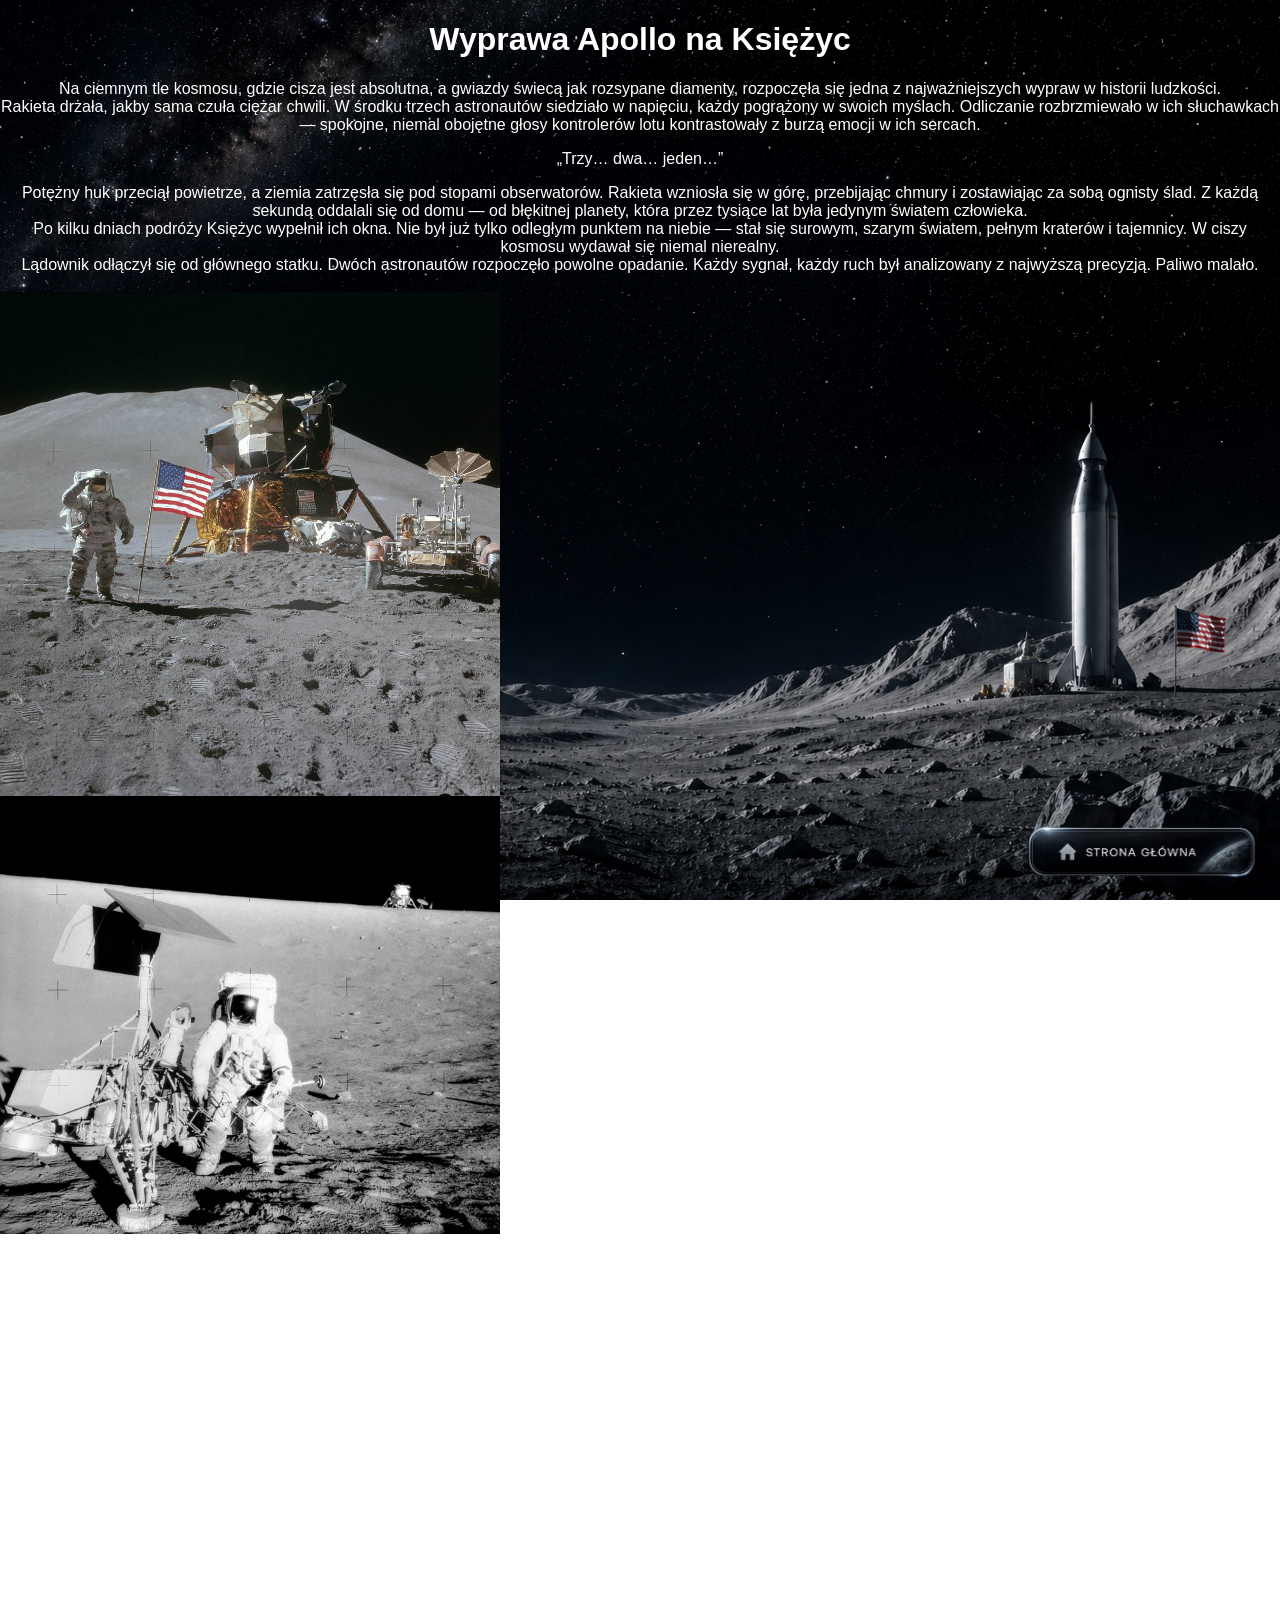
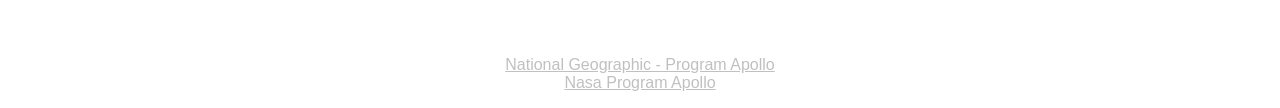
==== apollo.html @ 3b02405c "Add files via upload" ====
﻿<!DOCTYPE html>
<html lang="pl">
<head>
<meta charset="UTF-8">
<title>Misja Artemis</title>
<meta name="viewport" content="width=device-width, initial-scale=1.0">
</head>

<style>

<!-- Responsywność dla telefonu -->

body {
    margin: 0;
    font-family: 'Arial';
    background: url(tlo.png) no-repeat center center fixed;
    background-size: cover;
    color: white;
    text-align: center;
}
body {
    margin: 0;
    font-family: 'Arial';
    background: url(tlo.png) no-repeat center center fixed;
    background-size: cover;
    color: white;
    text-align: center;
}

body {
    font-size: 16px; /* Podstawa dla czytelności */
}

button, a.button {
    padding: 12px 20px; /* Większe obszary kliknięcia */
    display: inline-block;
}

/* Styl dla komputerów i większych ekranów */
.kontener {
    width: 80%;
    margin: 0 auto;
}

/* Styl dla telefonów (ekrany o szerokości do 768 pikseli) */
@media (max-width: 768px) {
    .kontener {
        width: 100%; /* Rozciąga stronę na cały ekran telefonu */
    }
}

img, video {
    max-width: 100%;
    height: auto;
    display: block;
	text-align: center;
}

<!-- Koniec responsywności dla telefonu -->

body {
    margin: 0;
    font-family: 'Arial';
    background: url(tlo.png) no-repeat center center fixed;
    background-size: cover;
    color: white;
    text-align: center;
}
</style>

<!-- Tutaj wrzucamy treść naszej strony -->

    <div>
        <center>
	<h1>Wyprawa Apollo na Księżyc</h1>
        Na ciemnym tle kosmosu, gdzie cisza jest absolutna, a gwiazdy świecą jak rozsypane diamenty, rozpoczęła się jedna z najważniejszych wypraw w historii ludzkości.
<br>Rakieta drżała, jakby sama czuła ciężar chwili. W środku trzech astronautów siedziało w napięciu, każdy pogrążony w swoich myślach. Odliczanie rozbrzmiewało w ich słuchawkach — spokojne, niemal obojętne głosy kontrolerów lotu kontrastowały z burzą emocji w ich sercach.

<p>„Trzy… dwa… jeden…”</p>

Potężny huk przeciął powietrze, a ziemia zatrzęsła się pod stopami obserwatorów. Rakieta wzniosła się w górę, przebijając chmury i zostawiając za sobą ognisty ślad. Z każdą sekundą oddalali się od domu — od błękitnej planety, która przez tysiące lat była jedynym światem człowieka.

<br>Po kilku dniach podróży Księżyc wypełnił ich okna. Nie był już tylko odległym punktem na niebie — stał się surowym, szarym światem, pełnym kraterów i tajemnicy. W ciszy kosmosu wydawał się niemal nierealny.

<br>Lądownik odłączył się od głównego statku. Dwóch astronautów rozpoczęło powolne opadanie. Każdy sygnał, każdy ruch był analizowany z najwyższą precyzją. Paliwo malało.
	
	
    </div>

<br> <img src="apollo grafika 1.jpg"  width="500" height="400">

<img src="apollo grafika 2.jpg" width="500" height="400">
<br><i>Źródło: Nasa.gov</i>

<p>„Jeszcze trochę…” — powiedział jeden z nich, patrząc na wskaźniki.</p>

<br>Kurz księżycowy uniósł się pod silnikami, gdy dotknęli powierzchni. Na moment zapadła cisza.
<p>„Wylądowaliśmy.”</p>

Te słowa, proste, a jednak pełne znaczenia, rozeszły się przez przestrzeń kosmiczną aż na Ziemię, gdzie miliony ludzi wstrzymały oddech.

<br>Drabinka była zimna i metaliczna. Pierwszy astronauta zszedł powoli, ostrożnie stawiając stopę na nieznanym gruncie. Kiedy jego but dotknął powierzchni, historia zmieniła swój bieg.

<br>Spojrzał w górę — nad nim czarne niebo, a na nim Ziemia. Mała, niebieska kula, delikatna i piękna. Nagle wszystko wydało się kruche.

<br>Drugi astronauta dołączył do niego. Razem zaczęli badać teren, zbierać próbki, ustawiać urządzenia. Każdy ich ruch był transmitowany na żywo. Ludzie na całym świecie patrzyli, jak człowiek stawia pierwsze kroki poza swoją planetą.

<br>Nie było tam wiatru, nie było dźwięku — tylko ich oddechy i ciche trzaski w słuchawkach. A jednak ta cisza była pełna znaczenia. Była dowodem na to, że człowiek potrafi przekraczać granice, które kiedyś wydawały się nieosiągalne.

<br>Gdy nadszedł czas powrotu, spojrzeli jeszcze raz na horyzont. Księżyc nie był już tylko celem — stał się symbolem odwagi.

<br>Wrócili na Ziemię jako bohaterowie, ale też jako świadkowie czegoś większego. Zobaczyli, jak mały jest świat i jak wielkie są możliwości człowieka.

<br>A nocą, gdy ludzie patrzyli w niebo, Księżyc nie był już tylko tajemniczą kulą światła.

<br>Był miejscem, na którym ktoś kiedyś stanął.

<p>
<br> <a href="https://www.national-geographic.pl/tag/program-apollo/" style="color: #C0C0C0" target="_blank">National Geographic - Program Apollo</a>

<br><a href="https://www.nasa.gov/the-apollo-program/" style="color: #C0C0C0" target="_blank">Nasa Program Apollo</a>
</p>

<div align="right" style="position: fixed; bottom: 20px; width: 100%;">
	<a href="index.html">
		<img src="przycisk.png" width="20%" high="20%">
	</a>


</div>
</body>
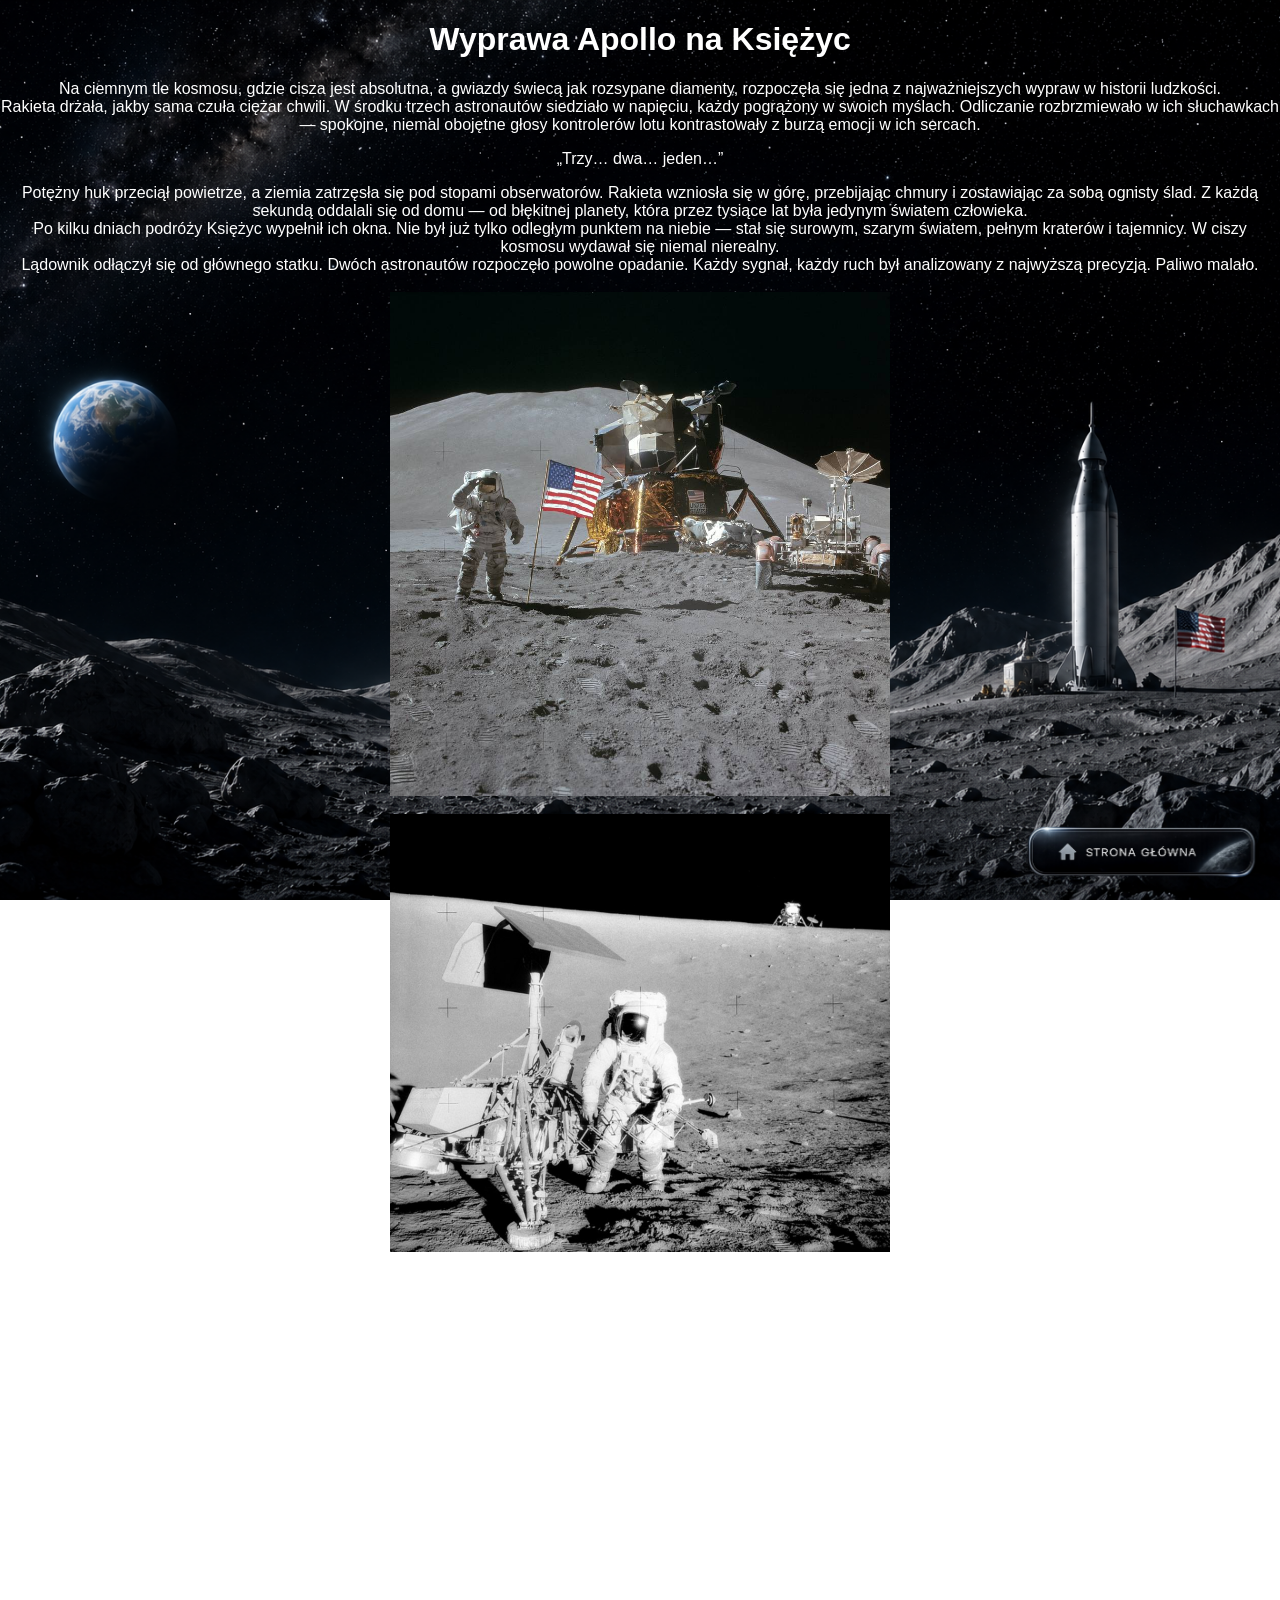
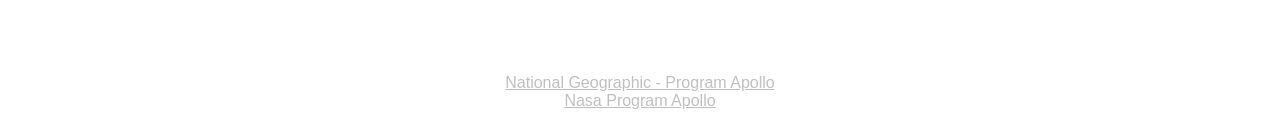
==== commit 003b3943: "Add files via upload" ====
--- a/apollo.html
+++ b/apollo.html
@@ -87,9 +87,9 @@
 	
     </div>
 
-<br> <img src="apollo grafika 1.jpg"  width="500" height="400">
+<br><center> <img src="apollo grafika 1.jpg"  width="500" height="400">
 
-<img src="apollo grafika 2.jpg" width="500" height="400">
+<br><img src="apollo grafika 2.jpg" width="500" height="400">
 <br><i>Źródło: Nasa.gov</i>
 
 <p>„Jeszcze trochę…” — powiedział jeden z nich, patrząc na wskaźniki.</p>
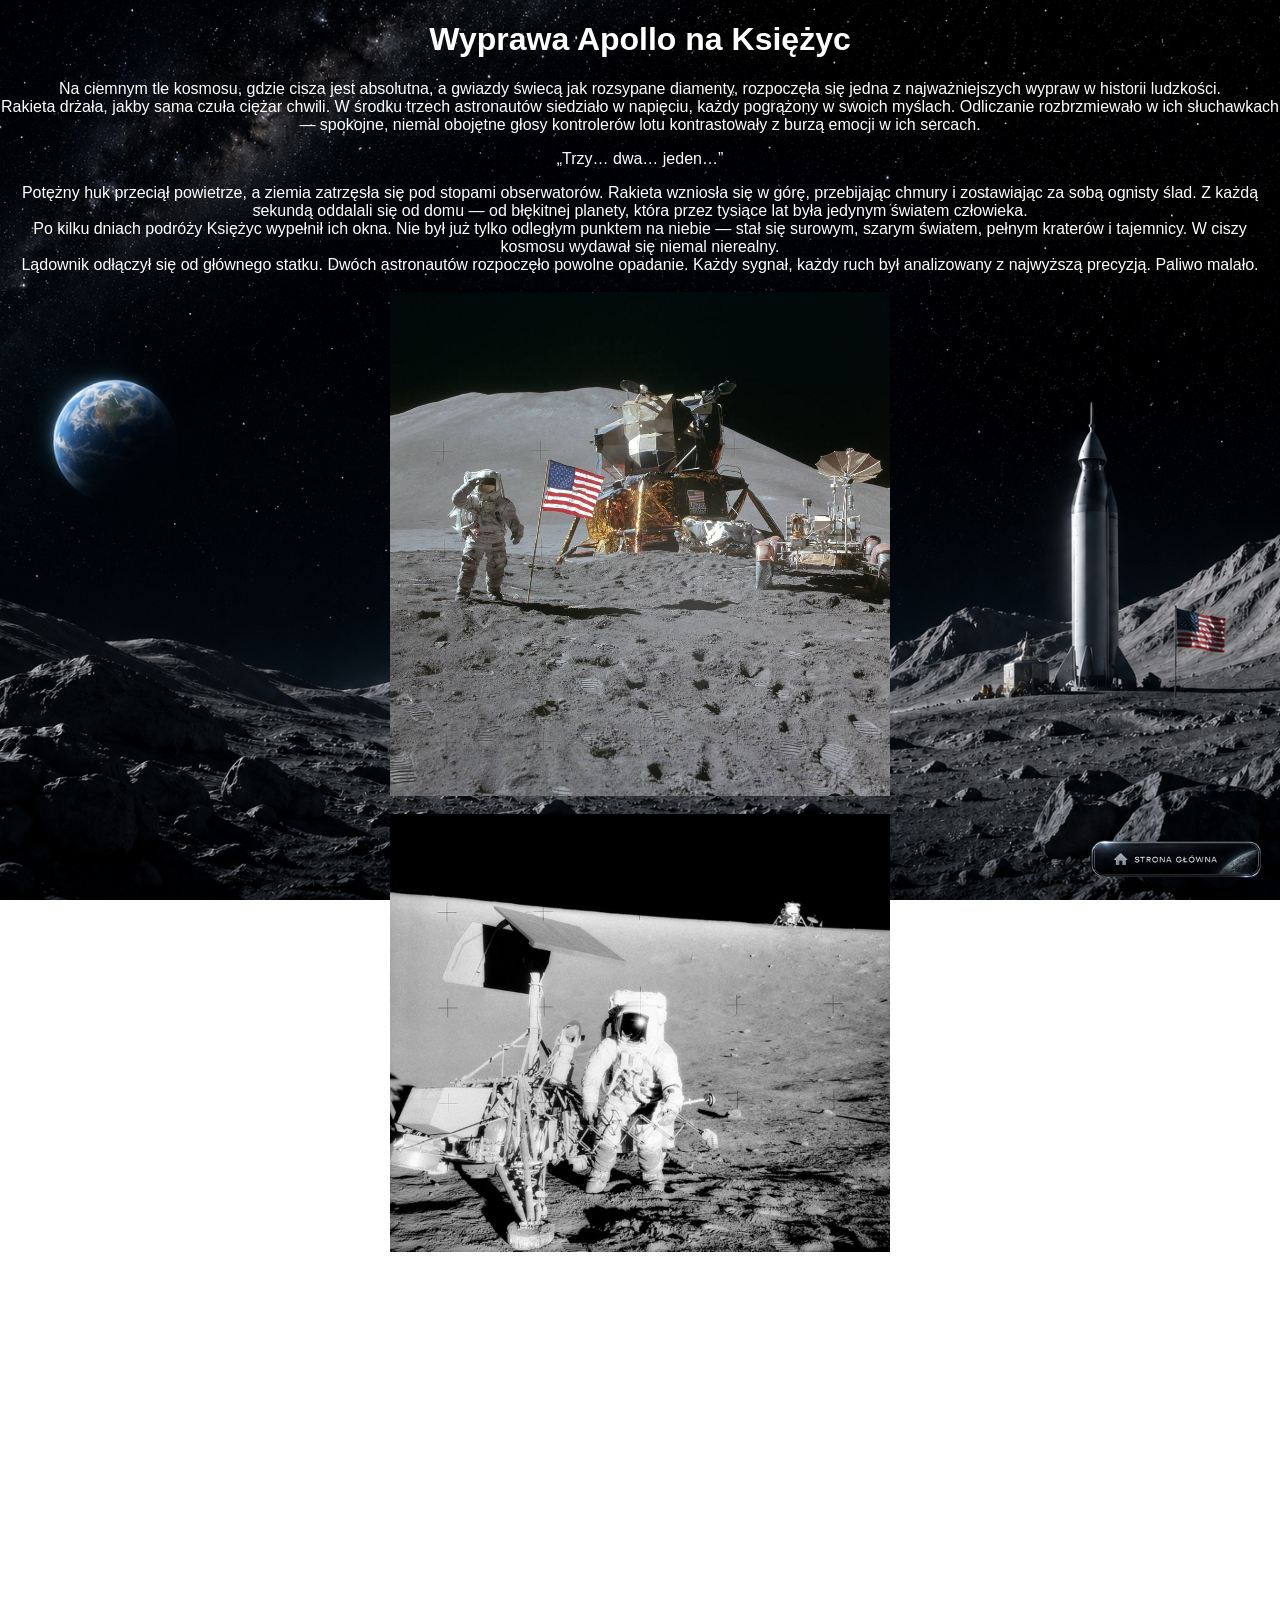
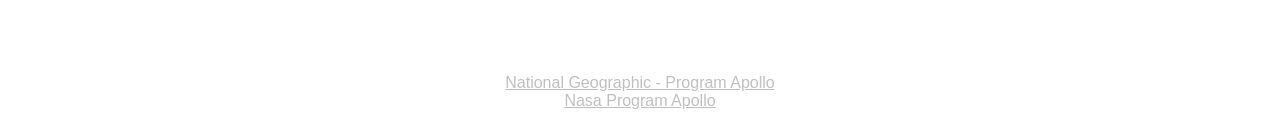
==== commit 43a8ce88: "Add files via upload" ====
--- a/apollo.html
+++ b/apollo.html
@@ -2,71 +2,12 @@
 <html lang="pl">
 <head>
 <meta charset="UTF-8">
+<meta name="viewport" content="width=device-width, initial-scale=1.0">
+<link rel="stylesheet" href="style.css">
 <title>Misja Artemis</title>
-<meta name="viewport" content="width=device-width, initial-scale=1.0">
 </head>
 
-<style>
 
-<!-- Responsywność dla telefonu -->
-
-body {
-    margin: 0;
-    font-family: 'Arial';
-    background: url(tlo.png) no-repeat center center fixed;
-    background-size: cover;
-    color: white;
-    text-align: center;
-}
-body {
-    margin: 0;
-    font-family: 'Arial';
-    background: url(tlo.png) no-repeat center center fixed;
-    background-size: cover;
-    color: white;
-    text-align: center;
-}
-
-body {
-    font-size: 16px; /* Podstawa dla czytelności */
-}
-
-button, a.button {
-    padding: 12px 20px; /* Większe obszary kliknięcia */
-    display: inline-block;
-}
-
-/* Styl dla komputerów i większych ekranów */
-.kontener {
-    width: 80%;
-    margin: 0 auto;
-}
-
-/* Styl dla telefonów (ekrany o szerokości do 768 pikseli) */
-@media (max-width: 768px) {
-    .kontener {
-        width: 100%; /* Rozciąga stronę na cały ekran telefonu */
-    }
-}
-
-img, video {
-    max-width: 100%;
-    height: auto;
-    display: block;
-	text-align: center;
-}
-
-<!-- Koniec responsywności dla telefonu -->
-
-body {
-    margin: 0;
-    font-family: 'Arial';
-    background: url(tlo.png) no-repeat center center fixed;
-    background-size: cover;
-    color: white;
-    text-align: center;
-}
-</style>
 
 <!-- Tutaj wrzucamy treść naszej strony -->
 
@@ -89,7 +30,7 @@
 
 <br><center> <img src="apollo grafika 1.jpg"  width="500" height="400">
 
-<br><img src="apollo grafika 2.jpg" width="500" height="400">
+<br><center><img src="apollo grafika 2.jpg" width="500" height="400">
 <br><i>Źródło: Nasa.gov</i>
 
 <p>„Jeszcze trochę…” — powiedział jeden z nich, patrząc na wskaźniki.</p>
@@ -123,11 +64,11 @@
 
 <div align="right" style="position: fixed; bottom: 20px; width: 100%;">
 	<a href="index.html">
-		<img src="przycisk.png" width="20%" high="20%">
+		<img src="przycisk.png" class="przycisk">
+	<!--	<center><img src="przycisk.png" width="15%" height="15%"></center> -->
 	</a>
+</div>
 
-
-</div>
 </body>
 
 
--- a/style.css
+++ b/style.css
@@ -0,0 +1,41 @@
+.przycisk {
+    width: 15%;
+    min-width: 180px;
+    height: auto;
+}
+body {
+    margin: 0;
+    font-family: 'Arial';
+    background: url(tlo.png) no-repeat center center fixed;
+    background-size: cover;
+    color: white;
+    text-align: center;
+}
+
+body {
+    font-size: 16px; /* Podstawa dla czytelności */
+}
+
+button, a.button {
+    padding: 12px 20px; /* Większe obszary kliknięcia */
+    display: inline-block;
+}
+
+/* Styl dla komputerów i większych ekranów */
+.kontener {
+    width: 80%;
+    margin: 0 auto;
+}
+
+/* Styl dla telefonów (ekrany o szerokości do 768 pikseli) */
+@media (max-width: 768px) {
+    .kontener {
+        width: 100%; /* Rozciąga stronę na cały ekran telefonu */
+    }
+}
+
+img, video {
+    max-width: 100%;
+    height: auto;
+    display: block;
+}
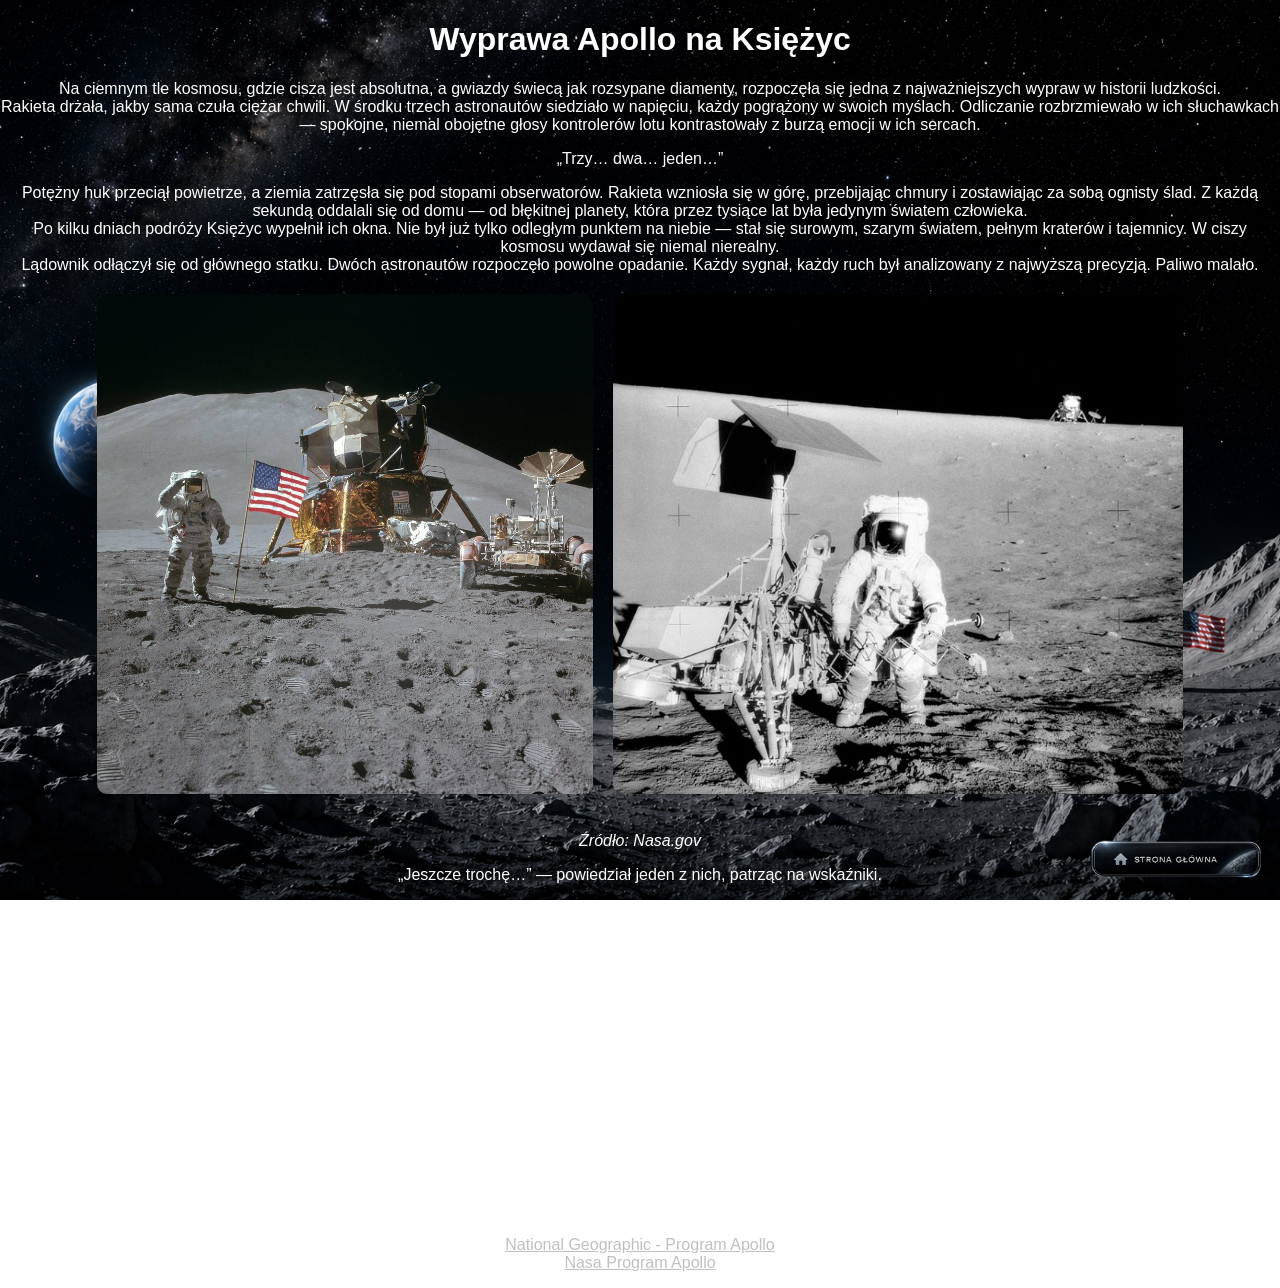
==== commit 56c23198: "Add files via upload" ====
--- a/apollo.html
+++ b/apollo.html
@@ -27,10 +27,12 @@
 	
 	
     </div>
+	
+<div class="galeria">
+	<img src="apollo grafika 1.jpg">
+	<img src="apollo grafika 2.jpg">
+</div>
 
-<br><center> <img src="apollo grafika 1.jpg"  width="500" height="400">
-
-<br><center><img src="apollo grafika 2.jpg" width="500" height="400">
 <br><i>Źródło: Nasa.gov</i>
 
 <p>„Jeszcze trochę…” — powiedział jeden z nich, patrząc na wskaźniki.</p>
--- a/style.css
+++ b/style.css
@@ -38,4 +38,85 @@
     max-width: 100%;
     height: auto;
     display: block;
+}
+.video-container {
+    width: 90%;
+    max-width: 800px;
+    margin: 0 auto;
+}
+
+.video-container iframe {
+    width: 100%;
+    aspect-ratio: 16 / 9;
+    height: auto;
+    border: 0;
+}
+
+.maskotka {
+    width: 20%;
+    min-width: 180px;
+    max-width: 300px;
+    height: auto;
+}
+.zdjecie {
+    height: 300px;
+    width: auto;
+}
+
+@media (max-width: 768px) {
+    .zdjecie {
+        width: 95%;
+    }
+}
+.zaloga-zdjecie {
+    width: 30%;
+    max-width: 350px;
+    min-width: 220px;
+    height: auto;
+    border-radius: 10px;
+    display: block;
+    margin: 20px auto;
+}
+.jedzenie-zdjecie {
+    width: 30%;
+    max-width: 350px;
+    min-width: 220px;
+    height: auto;
+    display: block;
+    margin: 15px auto;
+    border-radius: 10px;
+}
+@media (max-width: 768px) {
+    .jedzenie-zdjecie {
+        width: 90%;
+        min-width: 0;
+		padding: 10px;
+    }
+}
+.ostrzezenie {
+    color: #ff4d4d;
+    background-color: rgba(0, 0, 0, 0.75);
+    padding: 15px;
+    border-left: 5px solid #ff0000;
+    border-radius: 10px;
+    width: 70%;
+	max-width: 900px;
+    margin: 20px auto;
+    line-height: 1.6;
+    text-align: center;
+}
+.galeria {
+    display: flex;
+    justify-content: center;
+	align-items: flex-start;
+    gap: 20px;
+    flex-wrap: wrap;
+	margin: 20px 0;
+}
+
+.galeria img {
+    width: 45%;
+    max-height: 500px;
+    width: auto;
+	border-radius: 10px;
 }
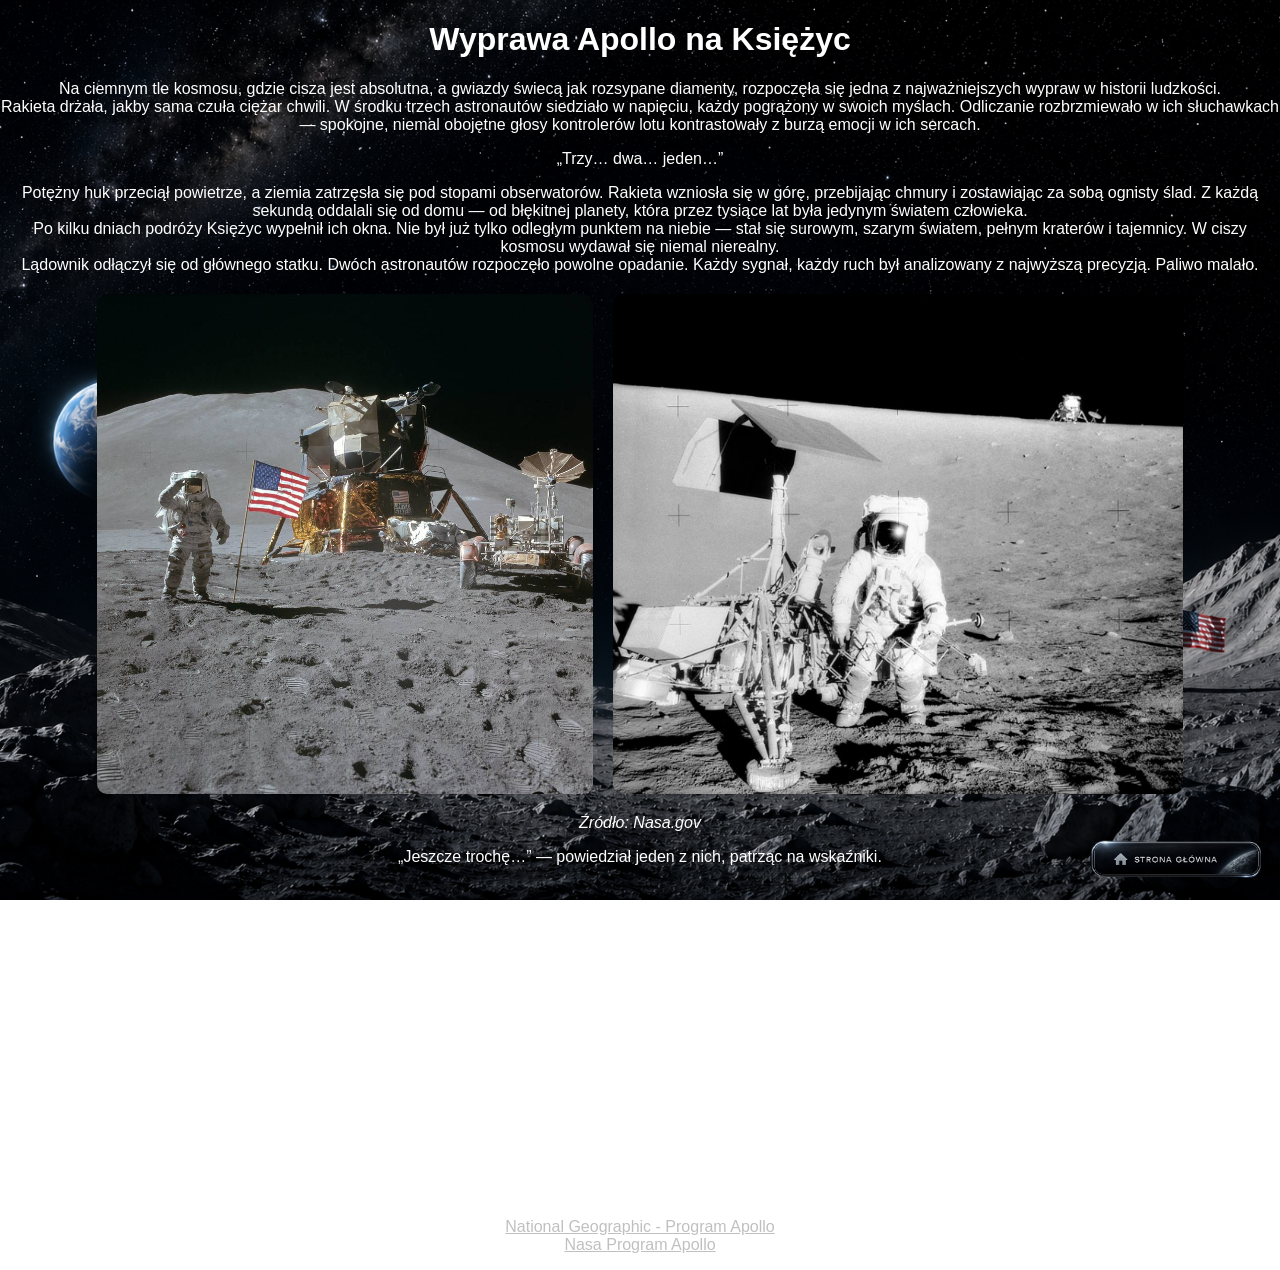
==== commit a501b2c9: "Add files via upload" ====
--- a/apollo.html
+++ b/apollo.html
@@ -33,7 +33,7 @@
 	<img src="apollo grafika 2.jpg">
 </div>
 
-<br><i>Źródło: Nasa.gov</i>
+<i>Źródło: Nasa.gov</i>
 
 <p>„Jeszcze trochę…” — powiedział jeden z nich, patrząc na wskaźniki.</p>
 
@@ -43,31 +43,22 @@
 Te słowa, proste, a jednak pełne znaczenia, rozeszły się przez przestrzeń kosmiczną aż na Ziemię, gdzie miliony ludzi wstrzymały oddech.
 
 <br>Drabinka była zimna i metaliczna. Pierwszy astronauta zszedł powoli, ostrożnie stawiając stopę na nieznanym gruncie. Kiedy jego but dotknął powierzchni, historia zmieniła swój bieg.
-
 <br>Spojrzał w górę — nad nim czarne niebo, a na nim Ziemia. Mała, niebieska kula, delikatna i piękna. Nagle wszystko wydało się kruche.
-
 <br>Drugi astronauta dołączył do niego. Razem zaczęli badać teren, zbierać próbki, ustawiać urządzenia. Każdy ich ruch był transmitowany na żywo. Ludzie na całym świecie patrzyli, jak człowiek stawia pierwsze kroki poza swoją planetą.
-
 <br>Nie było tam wiatru, nie było dźwięku — tylko ich oddechy i ciche trzaski w słuchawkach. A jednak ta cisza była pełna znaczenia. Była dowodem na to, że człowiek potrafi przekraczać granice, które kiedyś wydawały się nieosiągalne.
-
 <br>Gdy nadszedł czas powrotu, spojrzeli jeszcze raz na horyzont. Księżyc nie był już tylko celem — stał się symbolem odwagi.
-
 <br>Wrócili na Ziemię jako bohaterowie, ale też jako świadkowie czegoś większego. Zobaczyli, jak mały jest świat i jak wielkie są możliwości człowieka.
-
 <br>A nocą, gdy ludzie patrzyli w niebo, Księżyc nie był już tylko tajemniczą kulą światła.
-
 <br>Był miejscem, na którym ktoś kiedyś stanął.
 
 <p>
-<br> <a href="https://www.national-geographic.pl/tag/program-apollo/" style="color: #C0C0C0" target="_blank">National Geographic - Program Apollo</a>
-
+<br><a href="https://www.national-geographic.pl/tag/program-apollo/" style="color: #C0C0C0" target="_blank">National Geographic - Program Apollo</a>
 <br><a href="https://www.nasa.gov/the-apollo-program/" style="color: #C0C0C0" target="_blank">Nasa Program Apollo</a>
 </p>
 
 <div align="right" style="position: fixed; bottom: 20px; width: 100%;">
 	<a href="index.html">
 		<img src="przycisk.png" class="przycisk">
-	<!--	<center><img src="przycisk.png" width="15%" height="15%"></center> -->
 	</a>
 </div>
 
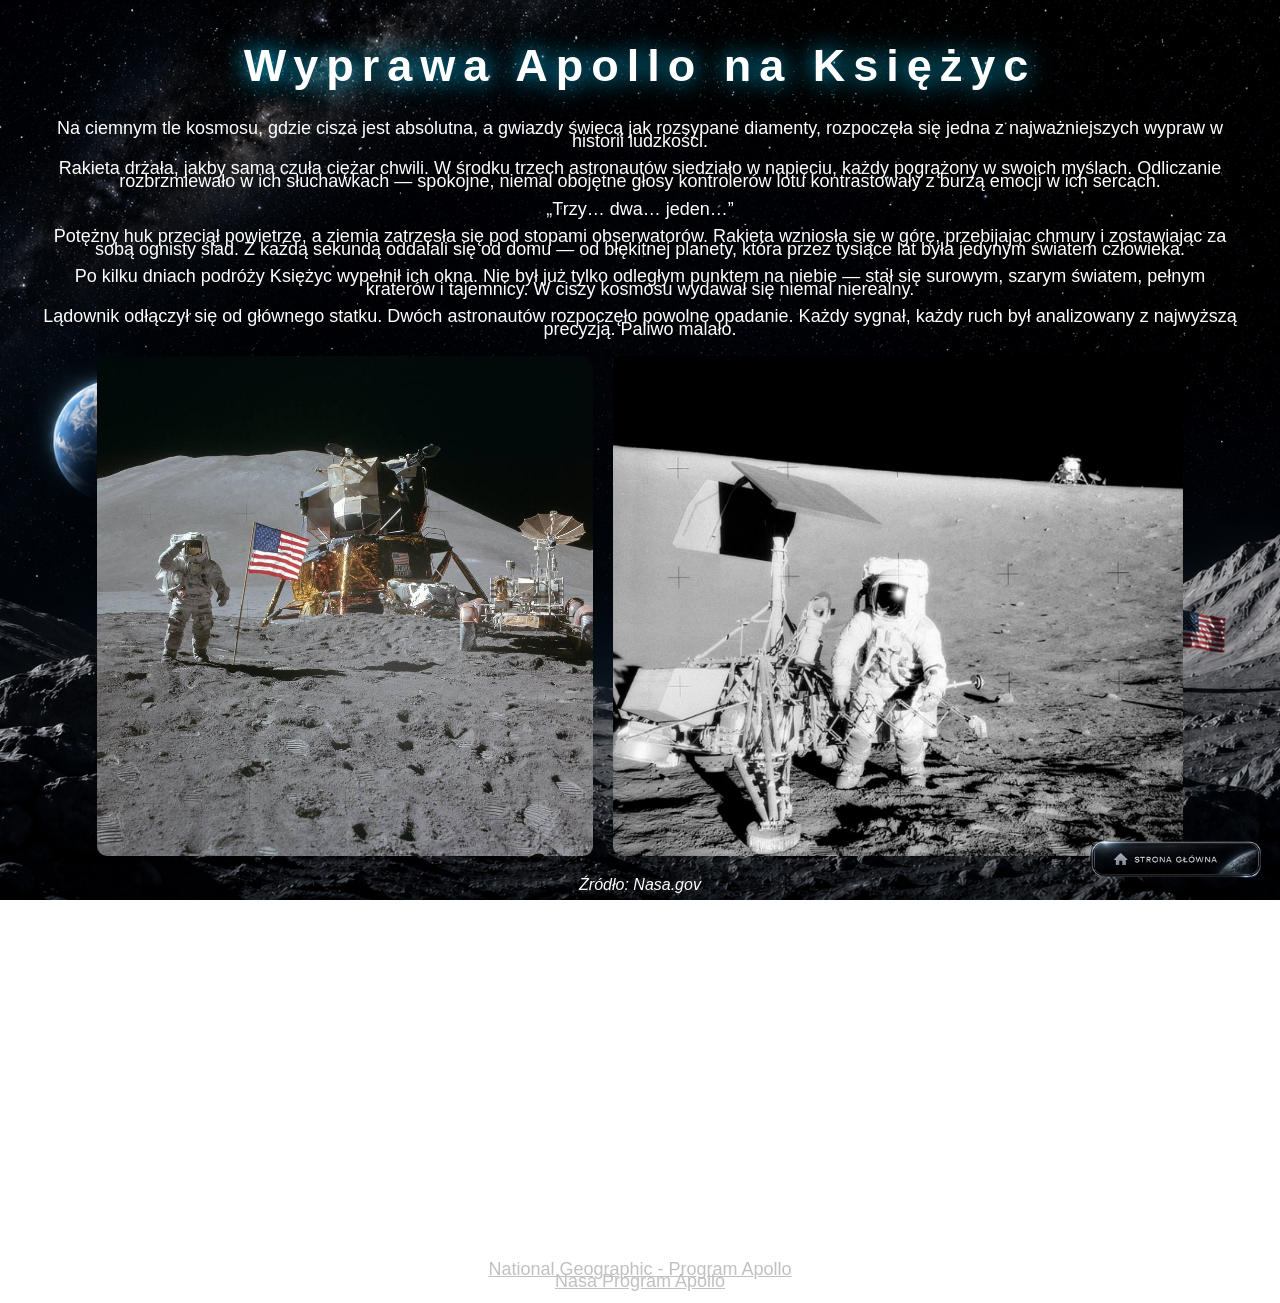
==== commit 67213a6b: "Add files via upload" ====
--- a/apollo.html
+++ b/apollo.html
@@ -13,17 +13,14 @@
 
     <div>
         <center>
-	<h1>Wyprawa Apollo na Księżyc</h1>
-        Na ciemnym tle kosmosu, gdzie cisza jest absolutna, a gwiazdy świecą jak rozsypane diamenty, rozpoczęła się jedna z najważniejszych wypraw w historii ludzkości.
-<br>Rakieta drżała, jakby sama czuła ciężar chwili. W środku trzech astronautów siedziało w napięciu, każdy pogrążony w swoich myślach. Odliczanie rozbrzmiewało w ich słuchawkach — spokojne, niemal obojętne głosy kontrolerów lotu kontrastowały z burzą emocji w ich sercach.
+<h1>Wyprawa Apollo na Księżyc</h1>
 
+<p>Na ciemnym tle kosmosu, gdzie cisza jest absolutna, a gwiazdy świecą jak rozsypane diamenty, rozpoczęła się jedna z najważniejszych wypraw w historii ludzkości. </p>
+<p>Rakieta drżała, jakby sama czuła ciężar chwili. W środku trzech astronautów siedziało w napięciu, każdy pogrążony w swoich myślach. Odliczanie rozbrzmiewało w ich słuchawkach — spokojne, niemal obojętne głosy kontrolerów lotu kontrastowały z burzą emocji w ich sercach.</p>
 <p>„Trzy… dwa… jeden…”</p>
-
-Potężny huk przeciął powietrze, a ziemia zatrzęsła się pod stopami obserwatorów. Rakieta wzniosła się w górę, przebijając chmury i zostawiając za sobą ognisty ślad. Z każdą sekundą oddalali się od domu — od błękitnej planety, która przez tysiące lat była jedynym światem człowieka.
-
-<br>Po kilku dniach podróży Księżyc wypełnił ich okna. Nie był już tylko odległym punktem na niebie — stał się surowym, szarym światem, pełnym kraterów i tajemnicy. W ciszy kosmosu wydawał się niemal nierealny.
-
-<br>Lądownik odłączył się od głównego statku. Dwóch astronautów rozpoczęło powolne opadanie. Każdy sygnał, każdy ruch był analizowany z najwyższą precyzją. Paliwo malało.
+<p>Potężny huk przeciął powietrze, a ziemia zatrzęsła się pod stopami obserwatorów. Rakieta wzniosła się w górę, przebijając chmury i zostawiając za sobą ognisty ślad. Z każdą sekundą oddalali się od domu — od błękitnej planety, która przez tysiące lat była jedynym światem człowieka.</p>
+<p>Po kilku dniach podróży Księżyc wypełnił ich okna. Nie był już tylko odległym punktem na niebie — stał się surowym, szarym światem, pełnym kraterów i tajemnicy. W ciszy kosmosu wydawał się niemal nierealny.</p>
+<p>Lądownik odłączył się od głównego statku. Dwóch astronautów rozpoczęło powolne opadanie. Każdy sygnał, każdy ruch był analizowany z najwyższą precyzją. Paliwo malało.</p>
 	
 	
     </div>
@@ -36,20 +33,18 @@
 <i>Źródło: Nasa.gov</i>
 
 <p>„Jeszcze trochę…” — powiedział jeden z nich, patrząc na wskaźniki.</p>
-
-<br>Kurz księżycowy uniósł się pod silnikami, gdy dotknęli powierzchni. Na moment zapadła cisza.
+<p>Kurz księżycowy uniósł się pod silnikami, gdy dotknęli powierzchni. Na moment zapadła cisza.</p>
 <p>„Wylądowaliśmy.”</p>
 
-Te słowa, proste, a jednak pełne znaczenia, rozeszły się przez przestrzeń kosmiczną aż na Ziemię, gdzie miliony ludzi wstrzymały oddech.
+<p>Te słowa, proste, a jednak pełne znaczenia, rozeszły się przez przestrzeń kosmiczną aż na Ziemię, gdzie miliony ludzi wstrzymały oddech.</p>
 
-<br>Drabinka była zimna i metaliczna. Pierwszy astronauta zszedł powoli, ostrożnie stawiając stopę na nieznanym gruncie. Kiedy jego but dotknął powierzchni, historia zmieniła swój bieg.
-<br>Spojrzał w górę — nad nim czarne niebo, a na nim Ziemia. Mała, niebieska kula, delikatna i piękna. Nagle wszystko wydało się kruche.
-<br>Drugi astronauta dołączył do niego. Razem zaczęli badać teren, zbierać próbki, ustawiać urządzenia. Każdy ich ruch był transmitowany na żywo. Ludzie na całym świecie patrzyli, jak człowiek stawia pierwsze kroki poza swoją planetą.
-<br>Nie było tam wiatru, nie było dźwięku — tylko ich oddechy i ciche trzaski w słuchawkach. A jednak ta cisza była pełna znaczenia. Była dowodem na to, że człowiek potrafi przekraczać granice, które kiedyś wydawały się nieosiągalne.
-<br>Gdy nadszedł czas powrotu, spojrzeli jeszcze raz na horyzont. Księżyc nie był już tylko celem — stał się symbolem odwagi.
-<br>Wrócili na Ziemię jako bohaterowie, ale też jako świadkowie czegoś większego. Zobaczyli, jak mały jest świat i jak wielkie są możliwości człowieka.
-<br>A nocą, gdy ludzie patrzyli w niebo, Księżyc nie był już tylko tajemniczą kulą światła.
-<br>Był miejscem, na którym ktoś kiedyś stanął.
+<p>Drabinka była zimna i metaliczna. Pierwszy astronauta zszedł powoli, ostrożnie stawiając stopę na nieznanym gruncie. Kiedy jego but dotknął powierzchni, historia zmieniła swój bieg.</p>
+<p>Spojrzał w górę — nad nim czarne niebo, a na nim Ziemia. Mała, niebieska kula, delikatna i piękna. Nagle wszystko wydało się kruche.</p>
+<p>Drugi astronauta dołączył do niego. Razem zaczęli badać teren, zbierać próbki, ustawiać urządzenia. Każdy ich ruch był transmitowany na żywo. Ludzie na całym świecie patrzyli, jak człowiek stawia pierwsze kroki poza swoją planetą.</p>
+<p>Nie było tam wiatru, nie było dźwięku — tylko ich oddechy i ciche trzaski w słuchawkach. A jednak ta cisza była pełna znaczenia. Była dowodem na to, że człowiek potrafi przekraczać granice, które kiedyś wydawały się nieosiągalne.</p>
+<p>Gdy nadszedł czas powrotu, spojrzeli jeszcze raz na horyzont. Księżyc nie był już tylko celem — stał się symbolem odwagi.</p>
+<p>Wrócili na Ziemię jako bohaterowie, ale też jako świadkowie czegoś większego. Zobaczyli, jak mały jest świat i jak wielkie są możliwości człowieka.</p>
+<p>A nocą, gdy ludzie patrzyli w niebo, Księżyc nie był już tylko tajemniczą kulą światła. Był miejscem, na którym ktoś kiedyś stanął.</p>
 
 <p>
 <br><a href="https://www.national-geographic.pl/tag/program-apollo/" style="color: #C0C0C0" target="_blank">National Geographic - Program Apollo</a>
--- a/style.css
+++ b/style.css
@@ -3,6 +3,31 @@
     min-width: 180px;
     height: auto;
 }
+
+h1 {
+    font-size: 45px;
+    letter-spacing: 8px;
+    margin-top: 40px;
+    text-shadow: 0 0 25px #00ccff;
+}
+
+h2 {
+    text-align: center;
+    color: #87CEEB;
+    font-size: 24px;
+    font-weight: normal;
+    margin: 20px 0;
+    line-height: 1.5;
+}
+
+
+p {
+    font-size: 18px;
+    text-align: center;
+    margin: 15px 40px;
+    line-height: 0.7;
+}
+
 body {
     margin: 0;
     font-family: 'Arial';
@@ -52,6 +77,7 @@
     border: 0;
 }
 
+/*
 .maskotka {
     width: 20%;
     min-width: 180px;
@@ -93,6 +119,7 @@
 		padding: 10px;
     }
 }
+*/
 .ostrzezenie {
     color: #ff4d4d;
     background-color: rgba(0, 0, 0, 0.75);
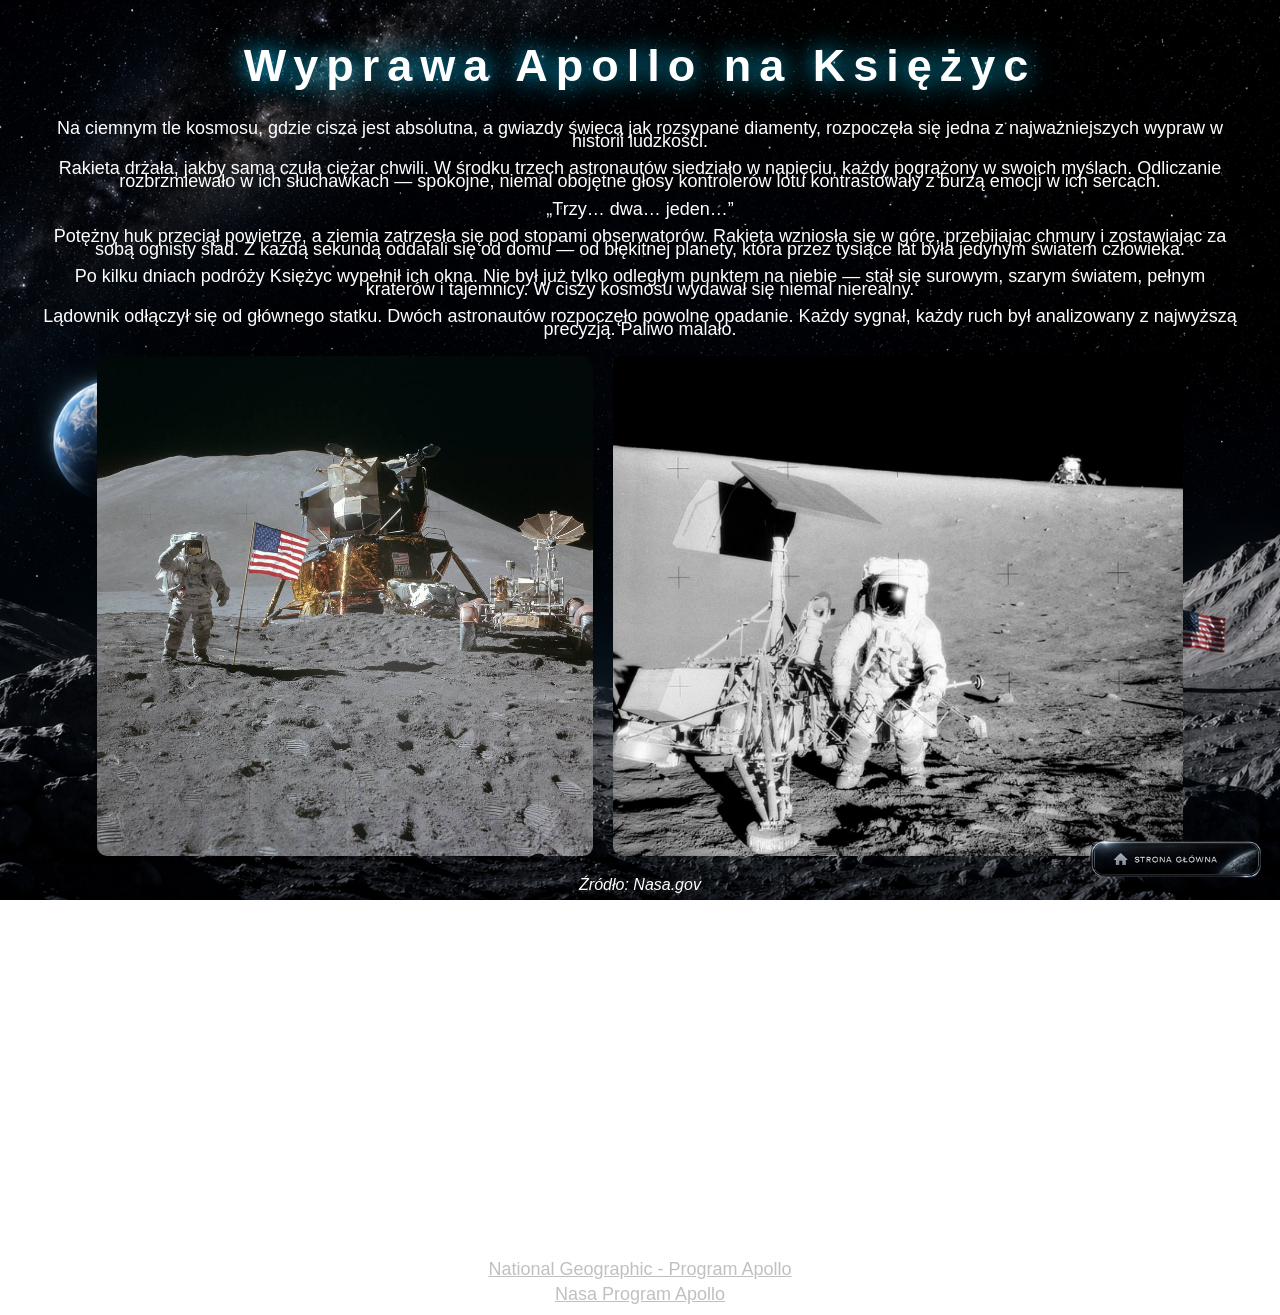
==== commit 6c9a2c6a: "Add files via upload" ====
--- a/apollo.html
+++ b/apollo.html
@@ -47,8 +47,8 @@
 <p>A nocą, gdy ludzie patrzyli w niebo, Księżyc nie był już tylko tajemniczą kulą światła. Był miejscem, na którym ktoś kiedyś stanął.</p>
 
 <p>
-<br><a href="https://www.national-geographic.pl/tag/program-apollo/" style="color: #C0C0C0" target="_blank">National Geographic - Program Apollo</a>
-<br><a href="https://www.nasa.gov/the-apollo-program/" style="color: #C0C0C0" target="_blank">Nasa Program Apollo</a>
+<br><a href="https://www.national-geographic.pl/tag/program-apollo/" style="color: #C0C0C0" target="_blank">National Geographic - Program Apollo</a></br>
+<br><a href="https://www.nasa.gov/the-apollo-program/" style="color: #C0C0C0" target="_blank">Nasa Program Apollo</a></br>
 </p>
 
 <div align="right" style="position: fixed; bottom: 20px; width: 100%;">
